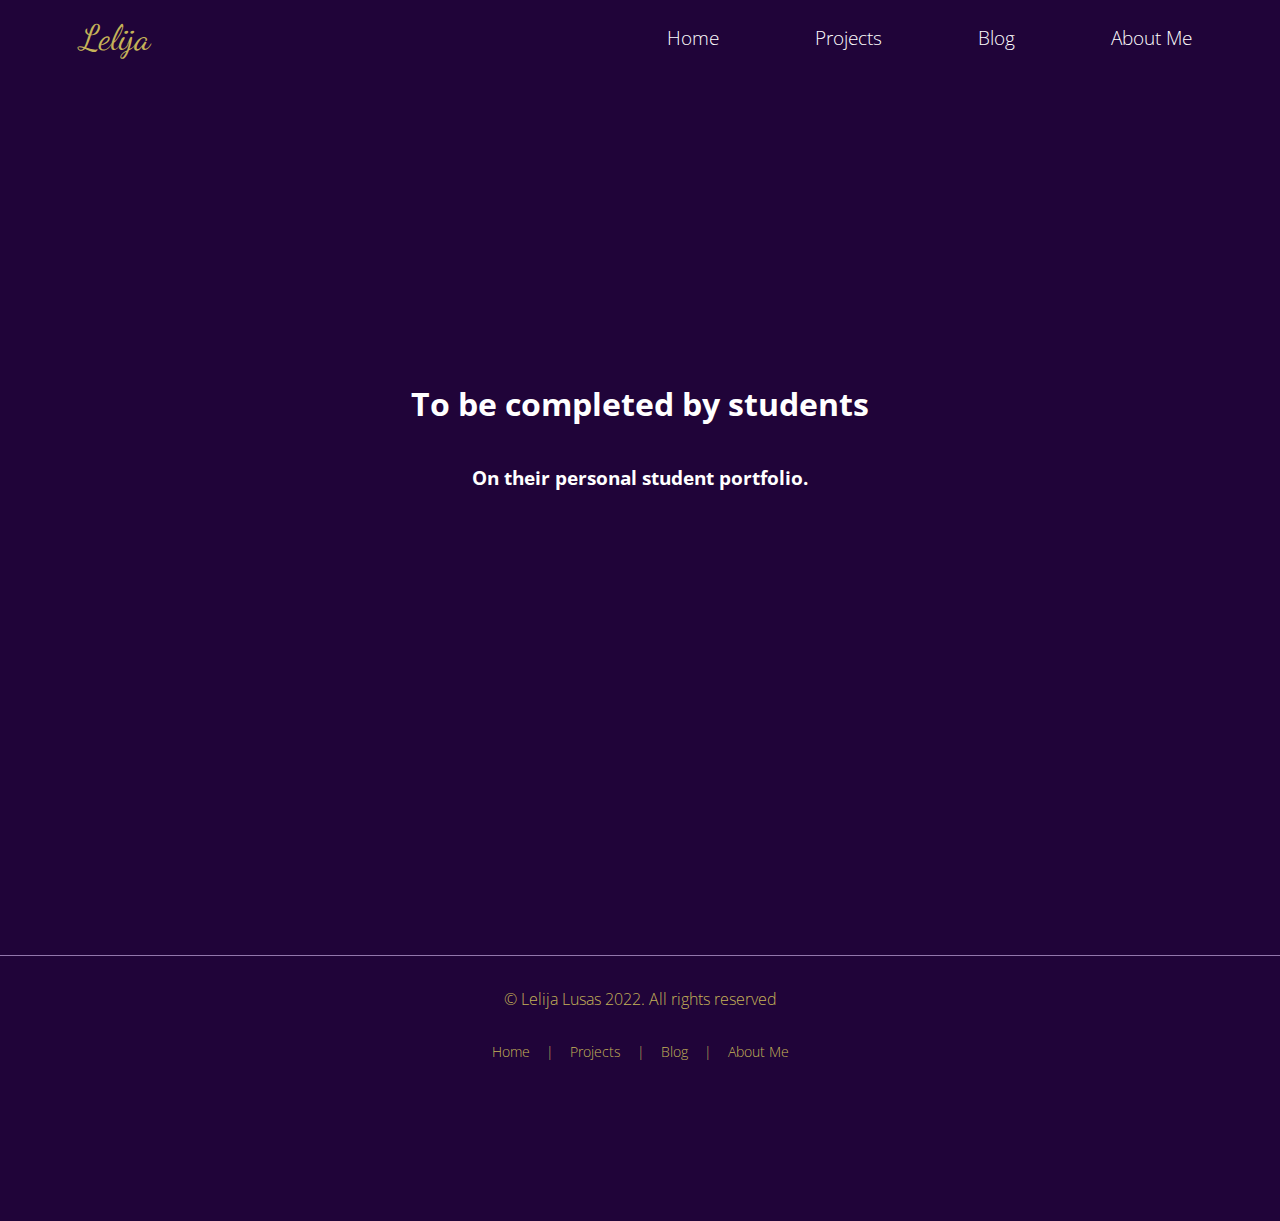
==== aboutMe.html @ 710c79fa "New files added and Filled" ====
<!DOCTYPE html>
<html lang="en">
<head>
    <meta charset="UTF-8">
    <meta name="viewport" content="width=device-width, initial-scale=1.0">
    <meta http-equiv="X-UA-Compatible" content="ie=edge">
    <link rel="stylesheet" href="style.css" type="text/css" />
    <link rel="stylesheet" href="nav.css" type="text/css" />
    <title>About Me</title>
</head>
<body>
    
     <!-- Navigation Menu -->
    <nav class="navbar">
        <!-- logo -->
        <div class="logo">Lelija</div>
        <!-- hamburger toggle -->
        <a href="#" class="toggle-button">
            <span class="bar"></span>
            <span class="bar"></span>
            <span class="bar"></span>
        </a>
        <!-- page navigation links -->
        <div class="navbar-links">
            <ul>
                <li><a href="index.html">Home</a></li>
                <li><a href="projects.html">Projects</a></li>
                <li><a href="blog.html">Blog</a></li>
                <li><a href="aboutMe.html">About Me</a></li>
            </ul>   <!-- close ul list -->
        </div>  <!-- close navbar links class -->
    </nav>  <!-- close navbar class -->
    
    <section class="filler">
        <h1>To be completed by students</h1>
        <h3>On their personal student portfolio.</h3>
    </section>
    
    <footer>
        <p class="copyright">&copy; Lelija Lusas 2022. All rights reserved</p>
        <ul class="bottomNav">
            <li><a href="index.html">Home</a></li>
            <li class="divider">|</li>
            <li><a href="projects.html">Projects</a></li>
            <li class="divider">|</li>
            <li><a href="blog.html">Blog</a></li>
            <li class="divider">|</li>
            <li><a href="aboutMe.html">About Me</a></li>
        </ul>
    </footer>
    
    
    <script type="text/javascript" src="script.js"></script>
</body>
</html>
---- style.css ----
/*
Color Palette
background color: #200439
primary: #512C73
secondary: #361356
tertiary: #6F4D8F
accent: #9277AC
vegasGold: #c5b358
white: #fff
black: #000  
*/

html {
    /* If we add any padding or border onto an element it does not affect the width of the element */
    box-sizing: border-box;
}

body {
    margin: 0;
    padding: 0;
    font-family: 'Open Sans', sans-serif;
    font-weight: 300;
    background-color: #200439;
    color: #fff;
}

.hero {
    display: flex;
    flex-direction: column;
    justify-content: space-evenly;
    align-items: center;
}

.heroImage {
    padding: 2rem;
}

.heroImage img {
    border-radius: 6rem;
    box-shadow: 10px 10px #000;
    width: 100%;
    height: auto;
}

.heroText {
    font-size: 0.8rem;
    padding-bottom: 2rem;
    text-align: center;
    letter-spacing: 5px;
}

.heroName {
    color: #c5b358;
    font-size: 2.5rem;
    text-transform: uppercase;
}

.heroButton {
    margin: 2rem;
}

.button {
    background-color: #fff;
    padding: 1rem;
    border: 1px solid #9277AC;
    border-radius: 25px;
    font-size: 0.9rem;
    font-weight: 700;
    color: #200439;
    text-decoration: none;
    box-shadow: 8px 8px 4px #000;
}

.button:hover {
    background-color: #361256;
    color: #c5b358;
    transform: scale(1.5);
    /* (150% zoom - note: if the zoom is too large, it will go outside of the viewport) */
}

.projectsHeader {
    margin: 1.5rem 3rem;
    text-align: center;
    padding: 0.5rem;
    letter-spacing: 4px;
}

.projectCard {
    background-color: #fff;
    color: #200439;
    margin: 4rem 3rem;
    padding: 0.5rem 2rem;
    text-align: center;
    border: 1px solid #9277AC;
    border-radius: 1rem;
    box-shadow: 10px 10px 5px #000;
}

.projectCard img {
    width: 100%;
    height: auto;
    border-radius: 3rem;
    margin: 1rem 0;
}

.projectCard h2 {
    margin: 0.5rem 1rem 1.5rem 1rem;
    font-weight: 600;
}

.projectCard p {
    font-size: 1rem;
    font-weight: 400;
}

.projectIcons {
    display: flex;
    justify-content: space-evenly;
    font-size: 1.2rem;
    margin-top: 2rem;
}

.projectIcons p {
    margin: 0 0 1rem 0;
    font-size: 0.8rem;
}

.fa-github {
    font-size: 2.2rem;
    padding: 1.5rem;
}

.fa-file {
    font-size: 2.2rem;
    padding: 1.5rem;
}

footer {
    text-align: center;
    color: #c5b358;
    margin: 10rem 0;
    border-top: 1px solid #9277AC;
}

.copyright {
    margin: 1rem;
    padding: 1rem;
    font-size: 1rem;
    color: #c5b358;
    display: block;
}

.filler {
    display: flex;
    flex-direction: column;
    justify-content: center;
    align-items: center;
    margin: 0;
    height: 80vh;
    
}










@media (min-width: 800px) {
    .hero {
        flex-direction: row;
        justify-content: space-evenly;
        align-items: center;
        height: 90vh;
    }
    
    .heroText {
        font-size: 1rem;
    }
    
    .heroName {
        font-size: 3.5rem;
    }
    
    .button {
        font-size: 1.1rem;
    }
    
    .projectGallery {
        display: flex;
        flex-direction: row;
        justify-content: center;
        flex-wrap: wrap;
    }
    
    .projectCard {
        max-width: 20%;
    }
}
---- nav.css ----
/*
Color Palette
background color: #200439
primary: #512C73
secondary: #361356
tertiary: #6F4D8F
accent: #9277AC
vegasGold: #c5b358
white: #fff
black: #000  
*/

@import url('https://fonts.googleapis.com/css2?family=Dancing+Script:wght@400;700&family=Open+Sans:ital,wght@0,300;0,600;0,700;1,400&display=swap');
@import url('https://fonts.googleapis.com/css2?family=Dancing+Script:wght@400;700&family=Open+Sans:wght@300;400;600;700&display=swap');

.navbar {
    display: flex;
    justify-content: space-between;
    align-items: center;
    padding: 0 2.5rem;
}

.logo {
    font-size: 2.2rem;
    margin: 0.75rem 2.5rem;
    color: #c5b358;
    font-family: 'Dancing Script', cursive;
}

.navbar-links ul {
    margin: 0;
    padding: 0;
    display: flex;
}

.navbar-links li {
    list-style: none;
    padding: 1rem;
    font-size: 1.2rem;
}

.navbar-links li a {
    text-decoration: none;
    color: #fff;
    padding: 0.5rem 2rem;
    display: block;
}

.navbar-links li:hover {
    background-color: #361356;
}

.toggle-button {
    position: absolute;
    top: 1.5rem;
    right: 1.5rem;
    display: none;
    flex-direction: column;
    justify-content: space-between;
    width: 30px;
    height: 20px;
}

.toggle-button .bar {
    height: 3px;
    width: 100%;
    background-color: #fff;
    border-radius: 10px;
}

.bottomNav {
    margin: 0;
    padding: 0;
    display: flex;
    justify-content: center;
    align-items: center;
}

.bottomNav li {
    list-style: none;
    font-size: 0.9rem;
    padding: 0 0.5rem;
}

.bottomNav li a {
    text-decoration: none;
    color: #c5b358;
    display: block;
}








@media (max-width: 800px) {
    .toggle-button {
        display: flex;
    }
    
    .navbar-links {
        display: none;
        width: 100%;
    }
    
    .navbar {
        flex-direction: column;
        align-items: flex-start;
    }
    
    .navbar-links ul {
        width: 100%;
        flex-direction: column;
    }
    
    .navbar-links li {
        text-align: center;
    }
    
    .navbar-links.active {
        display: flex;
    }
}
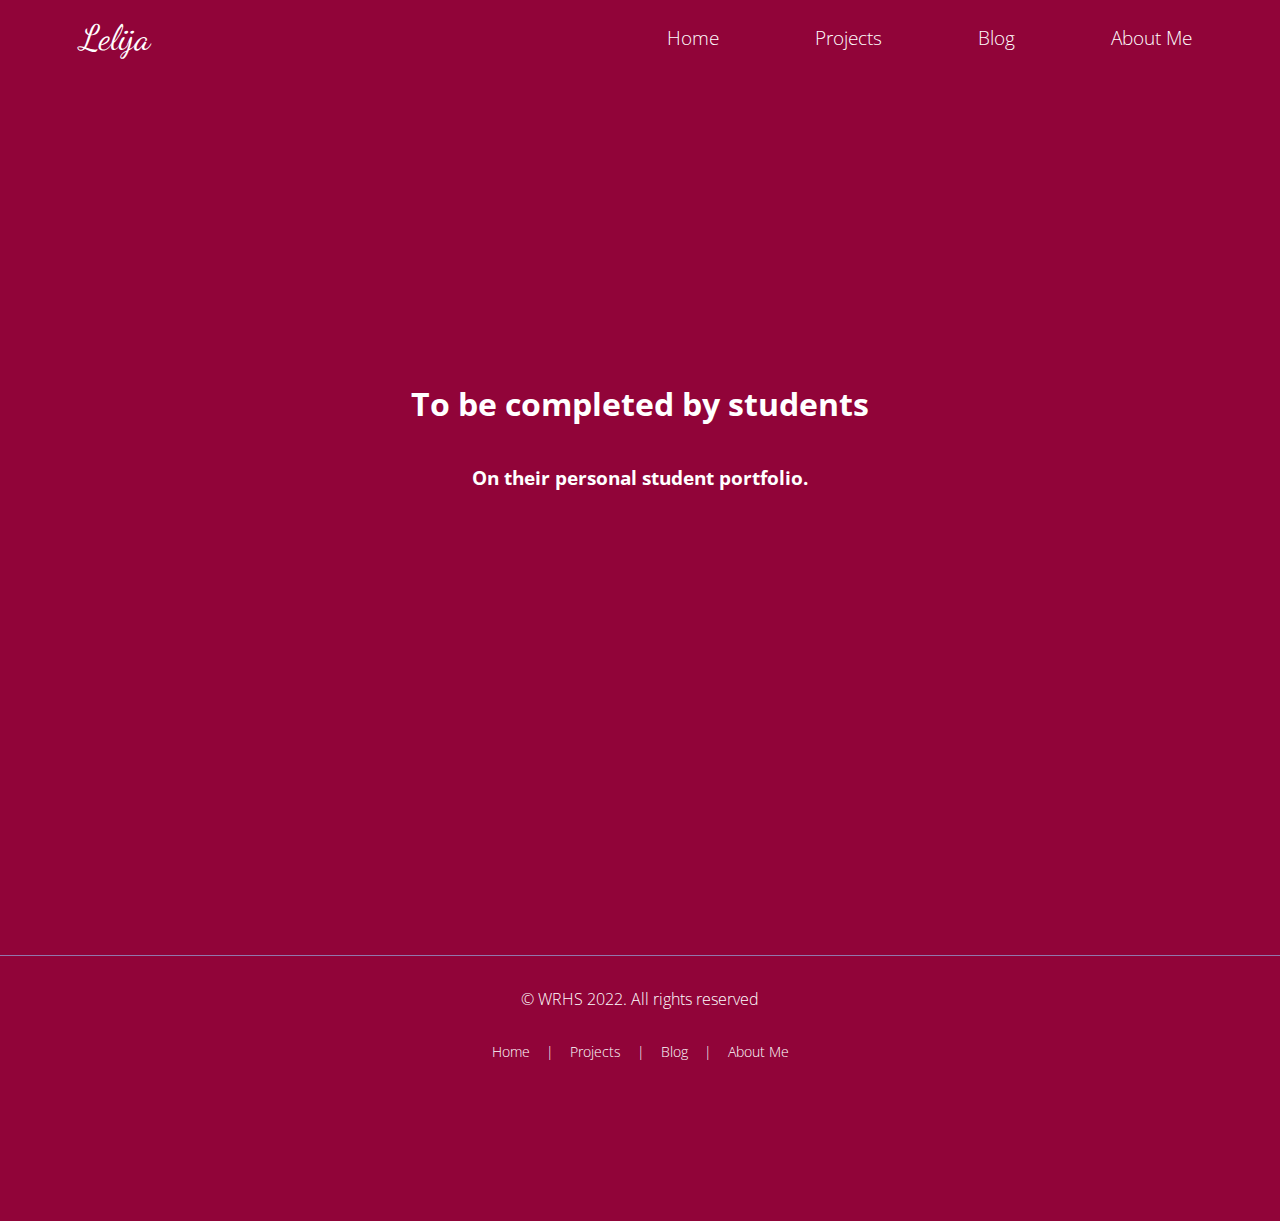
==== commit 22491610: "CSS Changes/Edits" ====
--- a/aboutMe.html
+++ b/aboutMe.html
@@ -37,7 +37,7 @@
     </section>
     
     <footer>
-        <p class="copyright">&copy; Lelija Lusas 2022. All rights reserved</p>
+        <p class="copyright">&copy; WRHS 2022. All rights reserved</p>
         <ul class="bottomNav">
             <li><a href="index.html">Home</a></li>
             <li class="divider">|</li>
--- a/style.css
+++ b/style.css
@@ -1,8 +1,8 @@
 /*
 Color Palette
-background color: #200439
-primary: #512C73
-secondary: #361356
+background color: #910439
+primary: #572C73
+secondary: #36135D
 tertiary: #6F4D8F
 accent: #9277AC
 vegasGold: #c5b358
@@ -20,7 +20,7 @@
     padding: 0;
     font-family: 'Open Sans', sans-serif;
     font-weight: 300;
-    background-color: #200439;
+    background-color: #910439;
     color: #fff;
 }
 
@@ -50,7 +50,7 @@
 }
 
 .heroName {
-    color: #c5b358;
+    color: #fff;
     font-size: 2.5rem;
     text-transform: uppercase;
 }
@@ -62,18 +62,18 @@
 .button {
     background-color: #fff;
     padding: 1rem;
-    border: 1px solid #9277AC;
+    border: 0px;
     border-radius: 25px;
     font-size: 0.9rem;
     font-weight: 700;
-    color: #200439;
+    color: #910439;
     text-decoration: none;
     box-shadow: 8px 8px 4px #000;
 }
 
 .button:hover {
-    background-color: #361256;
-    color: #c5b358;
+    background-color: #39935D;
+    color: #fff;
     transform: scale(1.5);
     /* (150% zoom - note: if the zoom is too large, it will go outside of the viewport) */
 }
@@ -87,11 +87,11 @@
 
 .projectCard {
     background-color: #fff;
-    color: #200439;
+    color: #39935D;
     margin: 4rem 3rem;
     padding: 0.5rem 2rem;
     text-align: center;
-    border: 1px solid #9277AC;
+    border: 0px solid #9277AC;
     border-radius: 1rem;
     box-shadow: 10px 10px 5px #000;
 }
@@ -114,6 +114,7 @@
 }
 
 .projectIcons {
+    color: #39935D;
     display: flex;
     justify-content: space-evenly;
     font-size: 1.2rem;
@@ -121,6 +122,7 @@
 }
 
 .projectIcons p {
+    color: #39935D;
     margin: 0 0 1rem 0;
     font-size: 0.8rem;
 }
@@ -137,7 +139,7 @@
 
 footer {
     text-align: center;
-    color: #c5b358;
+    color: #fff;
     margin: 10rem 0;
     border-top: 1px solid #9277AC;
 }
@@ -146,7 +148,7 @@
     margin: 1rem;
     padding: 1rem;
     font-size: 1rem;
-    color: #c5b358;
+    color: #fff;
     display: block;
 }
 
--- a/nav.css
+++ b/nav.css
@@ -1,8 +1,8 @@
 /*
 Color Palette
-background color: #200439
-primary: #512C73
-secondary: #361356
+background color: #910439
+primary: #572C73
+secondary: #36135D
 tertiary: #6F4D8F
 accent: #9277AC
 vegasGold: #c5b358
@@ -23,7 +23,7 @@
 .logo {
     font-size: 2.2rem;
     margin: 0.75rem 2.5rem;
-    color: #c5b358;
+    color: #fff;
     font-family: 'Dancing Script', cursive;
 }
 
@@ -47,7 +47,7 @@
 }
 
 .navbar-links li:hover {
-    background-color: #361356;
+    background-color: #39935D;
 }
 
 .toggle-button {
@@ -84,7 +84,7 @@
 
 .bottomNav li a {
     text-decoration: none;
-    color: #c5b358;
+    color: #fff;
     display: block;
 }
 
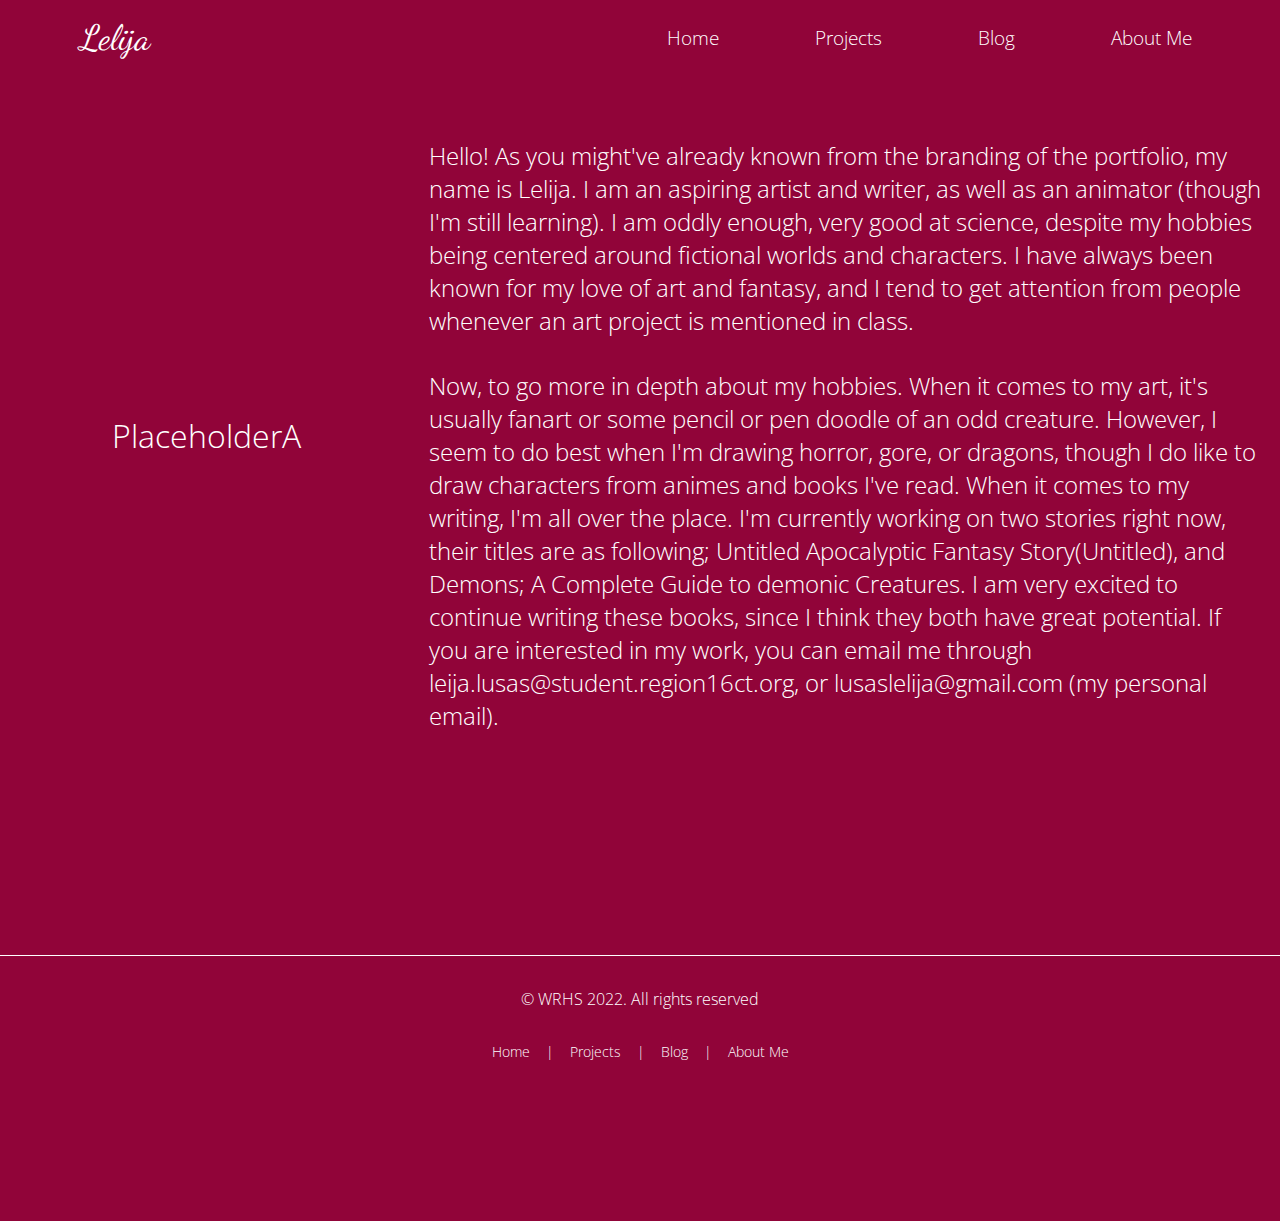
==== commit 9fa2baf1: "Modified styles and About me +some troubleshooting in other files" ====
--- a/aboutMe.html
+++ b/aboutMe.html
@@ -31,9 +31,12 @@
         </div>  <!-- close navbar links class -->
     </nav>  <!-- close navbar class -->
     
-    <section class="filler">
-        <h1>To be completed by students</h1>
-        <h3>On their personal student portfolio.</h3>
+    <section class="me">
+        <aside class="myPic">PlaceholderA</aside>
+        <div class="myText">
+            <article class="character">Hello! As you might've already known from the branding of the portfolio, my name is Lelija. I am an aspiring artist and writer, as well as an animator (though I'm still learning). I am oddly enough, very good at science, despite my hobbies being centered around fictional worlds and characters. I have always been known for my love of art and fantasy, and I tend to get attention from people whenever an art project is mentioned in class.</article>
+            <article class="skills">Now, to go more in depth about my hobbies. When it comes to my art, it's usually fanart or some pencil or pen doodle of an odd creature. However, I seem to do best when I'm drawing horror, gore, or dragons, though I do like to draw characters from animes and books I've read. When it comes to my writing, I'm all over the place. I'm currently working on two stories right now, their titles are as following; Untitled Apocalyptic Fantasy Story(Untitled), and Demons; A Complete Guide to demonic Creatures. I am very excited to continue writing these books, since I think they both have great potential. If you are interested in my work, you can email me through leija.lusas@student.region16ct.org, or lusaslelija@gmail.com (my personal email).</article>
+        </div>
     </section>
     
     <footer>
--- a/style.css
+++ b/style.css
@@ -52,7 +52,6 @@
 .heroName {
     color: #fff;
     font-size: 2.5rem;
-    text-transform: uppercase;
 }
 
 .heroButton {
@@ -130,18 +129,20 @@
 .fa-github {
     font-size: 2.2rem;
     padding: 1.5rem;
+    color: #39935D;
 }
 
 .fa-file {
     font-size: 2.2rem;
     padding: 1.5rem;
+    color: #39935D;
 }
 
 footer {
     text-align: center;
     color: #fff;
     margin: 10rem 0;
-    border-top: 1px solid #9277AC;
+    border-top: 1px solid #fff;
 }
 
 .copyright {
@@ -152,14 +153,41 @@
     display: block;
 }
 
-.filler {
+.me {
     display: flex;
     flex-direction: column;
     justify-content: center;
     align-items: center;
     margin: 0;
     height: 80vh;
-    
+}
+
+
+.myPic {
+    font-size: 2rem;
+    color: #fff;
+    padding: 2rem;
+}
+
+.character {
+   font-size: 1.5rem;
+    color: #fff;
+    padding: 1rem;
+}
+
+.skills {
+    font-size: 1.5rem;
+    color: #fff;
+    padding: 1rem;
+}
+
+.blogFiller {
+    display: flex;
+    flex-direction: column;
+    justify-content: center;
+    align-items: center;
+    margin: 0;
+    height: 80vh;
 }
 
 
@@ -201,4 +229,29 @@
     .projectCard {
         max-width: 20%;
     }
+    
+    .me {
+        display: flex;
+        flex-direction: row;
+        justify-content: space-evenly;
+        align-items: center;
+    }
+    
+    .myPic {
+    font-size: 2rem;
+    color: #fff;
+    padding: 7rem;
+    }
+
+    .character {
+   font-size: 1.5rem;
+    color: #fff;
+    padding: 1rem;
+    }
+
+    .skills {
+    font-size: 1.5rem;
+    color: #fff;
+    padding: 1rem;
+    }
 }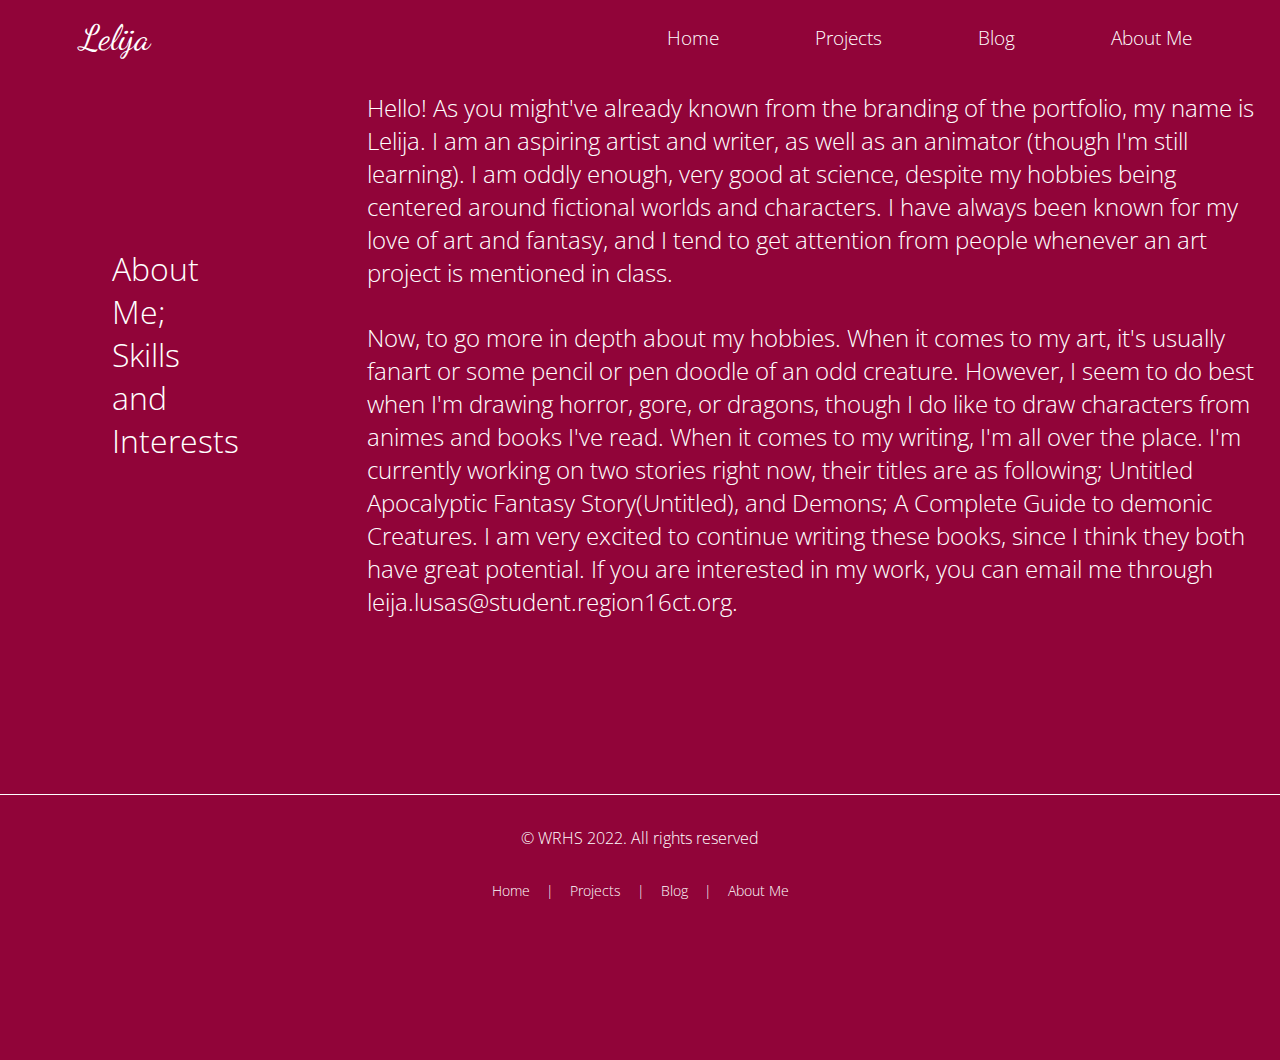
==== commit f2fd1e53: "Trouble Shooting on about me and styles (UNFINISHED)" ====
--- a/aboutMe.html
+++ b/aboutMe.html
@@ -32,10 +32,10 @@
     </nav>  <!-- close navbar class -->
     
     <section class="me">
-        <aside class="myPic">PlaceholderA</aside>
+        <aside class="myPic">About Me; Skills and Interests</aside>
         <div class="myText">
             <article class="character">Hello! As you might've already known from the branding of the portfolio, my name is Lelija. I am an aspiring artist and writer, as well as an animator (though I'm still learning). I am oddly enough, very good at science, despite my hobbies being centered around fictional worlds and characters. I have always been known for my love of art and fantasy, and I tend to get attention from people whenever an art project is mentioned in class.</article>
-            <article class="skills">Now, to go more in depth about my hobbies. When it comes to my art, it's usually fanart or some pencil or pen doodle of an odd creature. However, I seem to do best when I'm drawing horror, gore, or dragons, though I do like to draw characters from animes and books I've read. When it comes to my writing, I'm all over the place. I'm currently working on two stories right now, their titles are as following; Untitled Apocalyptic Fantasy Story(Untitled), and Demons; A Complete Guide to demonic Creatures. I am very excited to continue writing these books, since I think they both have great potential. If you are interested in my work, you can email me through leija.lusas@student.region16ct.org, or lusaslelija@gmail.com (my personal email).</article>
+            <article class="skills">Now, to go more in depth about my hobbies. When it comes to my art, it's usually fanart or some pencil or pen doodle of an odd creature. However, I seem to do best when I'm drawing horror, gore, or dragons, though I do like to draw characters from animes and books I've read. When it comes to my writing, I'm all over the place. I'm currently working on two stories right now, their titles are as following; Untitled Apocalyptic Fantasy Story(Untitled), and Demons; A Complete Guide to demonic Creatures. I am very excited to continue writing these books, since I think they both have great potential. If you are interested in my work, you can email me through leija.lusas@student.region16ct.org.</article>
         </div>
     </section>
     
--- a/style.css
+++ b/style.css
@@ -159,7 +159,6 @@
     justify-content: center;
     align-items: center;
     margin: 0;
-    height: 80vh;
 }
 
 
